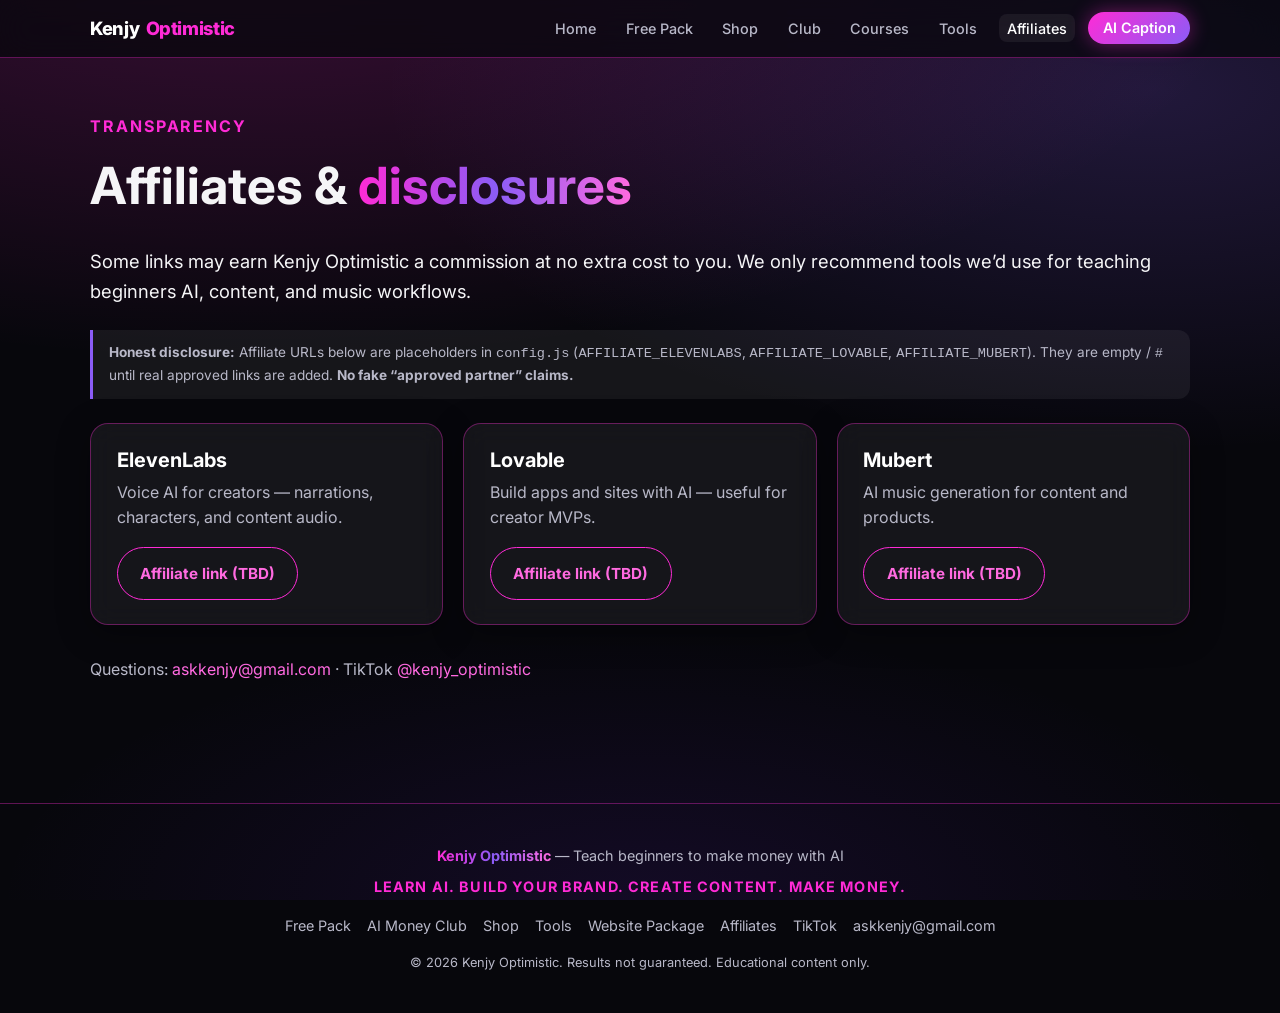
==== affiliates/index.html @ 9de83a07 "Add Kenjy Optimistic marketing Hub static site" ====
<!DOCTYPE html>
<html lang="en">
<head>
  <meta charset="UTF-8" />
  <meta name="viewport" content="width=device-width, initial-scale=1" />
  <title>Affiliates &amp; Disclosures | Kenjy Optimistic</title>
  <meta name="description" content="Honest affiliate disclosure. Placeholder links for ElevenLabs, Lovable, Mubert — no fake approvals." />
  <link href="https://fonts.googleapis.com/css2?family=Inter:wght@400;500;600;700;800&display=swap" rel="stylesheet" />
  <link rel="stylesheet" href="/styles.css" />
</head>
<body>
  <header id="site-header" class="site-header"></header>
  <main id="main" class="section container">
    <p class="tagline">Transparency</p>
    <h1>Affiliates &amp; <span class="neon-text">disclosures</span></h1>
    <p class="lead">Some links may earn Kenjy Optimistic a commission at no extra cost to you. We only recommend tools we’d use for teaching beginners AI, content, and music workflows.</p>

    <div class="disclaimer">
      <strong>Honest disclosure:</strong> Affiliate URLs below are placeholders in <code>config.js</code>
      (<code>AFFILIATE_ELEVENLABS</code>, <code>AFFILIATE_LOVABLE</code>, <code>AFFILIATE_MUBERT</code>).
      They are empty / <code>#</code> until real approved links are added. <strong>No fake “approved partner” claims.</strong>
    </div>

    <div class="grid" style="margin-top:1.5rem">
      <article class="glass card">
        <h3>ElevenLabs</h3>
        <p>Voice AI for creators — narrations, characters, and content audio.</p>
        <a class="btn btn-outline" href="#" data-config="AFFILIATE_ELEVENLABS">Affiliate link (TBD)</a>
      </article>
      <article class="glass card">
        <h3>Lovable</h3>
        <p>Build apps and sites with AI — useful for creator MVPs.</p>
        <a class="btn btn-outline" href="#" data-config="AFFILIATE_LOVABLE">Affiliate link (TBD)</a>
      </article>
      <article class="glass card">
        <h3>Mubert</h3>
        <p>AI music generation for content and products.</p>
        <a class="btn btn-outline" href="#" data-config="AFFILIATE_MUBERT">Affiliate link (TBD)</a>
      </article>
    </div>

    <p style="margin-top:2rem">Questions: <a href="mailto:askkenjy@gmail.com">askkenjy@gmail.com</a> · TikTok <a href="https://www.tiktok.com/@kenjy_optimistic" target="_blank" rel="noopener">@kenjy_optimistic</a></p>
  </main>
  <footer id="site-footer" class="site-footer"></footer>
  <script src="/config.js"></script>
  <script src="/nav.js"></script>
</body>
</html>
---- styles.css ----
/* Kenjy Optimistic — neon glassmorphism */
:root {
  --pink: #FF2BD6;
  --pink-soft: #ff6ae0;
  --purple: #8B5CF6;
  --purple-deep: #5B21B6;
  --black: #07070c;
  --black-2: #0e0e18;
  --white: #ffffff;
  --glass: rgba(255, 255, 255, 0.06);
  --glass-border: rgba(255, 43, 214, 0.35);
  --text: #f5f5f7;
  --muted: #b8b8c8;
  --radius: 18px;
  --shadow: 0 0 40px rgba(255, 43, 214, 0.25);
  --font: "Inter", system-ui, -apple-system, Segoe UI, Roboto, sans-serif;
}

*, *::before, *::after { box-sizing: border-box; }
html { scroll-behavior: smooth; }
body {
  margin: 0;
  font-family: var(--font);
  background: var(--black);
  color: var(--text);
  line-height: 1.6;
  min-height: 100vh;
  background-image:
    radial-gradient(ellipse 80% 50% at 20% -10%, rgba(255, 43, 214, 0.22), transparent),
    radial-gradient(ellipse 60% 40% at 90% 10%, rgba(139, 92, 246, 0.2), transparent),
    radial-gradient(ellipse 50% 30% at 50% 100%, rgba(91, 33, 182, 0.15), transparent);
  background-attachment: fixed;
}

a { color: var(--pink-soft); text-decoration: none; }
a:hover { color: var(--white); text-decoration: underline; }
img { max-width: 100%; height: auto; }
h1, h2, h3, h4 { line-height: 1.2; margin: 0 0 0.6em; font-weight: 700; }
h1 { font-size: clamp(2rem, 5vw, 3.2rem); }
h2 { font-size: clamp(1.5rem, 3.5vw, 2.2rem); }
h3 { font-size: 1.25rem; }
p { margin: 0 0 1em; color: var(--muted); }
.lead { font-size: 1.15rem; color: var(--text); }

.container { width: min(1100px, 92%); margin: 0 auto; }
.section { padding: 3.5rem 0; }
.section-sm { padding: 2rem 0; }

/* Nav */
.site-header {
  position: sticky; top: 0; z-index: 100;
  backdrop-filter: blur(16px);
  -webkit-backdrop-filter: blur(16px);
  background: rgba(7, 7, 12, 0.75);
  border-bottom: 1px solid var(--glass-border);
}
.nav {
  display: flex; align-items: center; justify-content: space-between;
  gap: 1rem; padding: 0.85rem 0; flex-wrap: wrap;
}
.logo {
  font-weight: 800; font-size: 1.15rem; letter-spacing: -0.02em;
  color: var(--white); text-decoration: none;
  display: flex; align-items: center; gap: 0.4rem;
}
.logo span { color: var(--pink); }
.logo:hover { text-decoration: none; color: var(--white); }
.nav-links {
  display: flex; flex-wrap: wrap; gap: 0.35rem 0.85rem;
  list-style: none; margin: 0; padding: 0; align-items: center;
}
.nav-links a {
  color: var(--muted); font-size: 0.9rem; font-weight: 500;
  text-decoration: none; padding: 0.35rem 0.5rem; border-radius: 8px;
}
.nav-links a:hover, .nav-links a.active {
  color: var(--white); background: var(--glass); text-decoration: none;
}
.nav-cta {
  background: linear-gradient(135deg, var(--pink), var(--purple)) !important;
  color: var(--white) !important; padding: 0.45rem 0.9rem !important;
  border-radius: 999px !important; font-weight: 600 !important;
  box-shadow: 0 0 20px rgba(255, 43, 214, 0.4);
}
.nav-cta:hover { filter: brightness(1.1); }

/* Buttons */
.btn {
  display: inline-flex; align-items: center; justify-content: center; gap: 0.4rem;
  padding: 0.85rem 1.4rem; border-radius: 999px; font-weight: 700;
  font-size: 0.95rem; border: none; cursor: pointer;
  text-decoration: none; transition: transform 0.15s, box-shadow 0.15s, filter 0.15s;
  font-family: inherit;
}
.btn:hover { transform: translateY(-2px); text-decoration: none; color: var(--white); }
.btn-primary {
  background: linear-gradient(135deg, var(--pink), var(--purple));
  color: var(--white); box-shadow: var(--shadow);
}
.btn-primary:hover { filter: brightness(1.08); color: var(--white); }
.btn-ghost {
  background: var(--glass); color: var(--white);
  border: 1px solid var(--glass-border);
}
.btn-ghost:hover { border-color: var(--pink); color: var(--white); }
.btn-outline {
  background: transparent; color: var(--pink-soft);
  border: 1px solid var(--pink);
}
.btn-lg { padding: 1rem 1.75rem; font-size: 1.05rem; }
.btn-block { width: 100%; }
.cta-row { display: flex; flex-wrap: wrap; gap: 0.75rem; margin-top: 1.5rem; }

/* Glass cards */
.glass {
  background: var(--glass);
  border: 1px solid var(--glass-border);
  border-radius: var(--radius);
  backdrop-filter: blur(12px);
  -webkit-backdrop-filter: blur(12px);
  box-shadow: 0 8px 32px rgba(0, 0, 0, 0.35);
}
.card {
  padding: 1.5rem 1.6rem;
  transition: border-color 0.2s, transform 0.2s;
}
.card:hover { border-color: var(--pink); transform: translateY(-3px); }
.card h3 { color: var(--white); margin-bottom: 0.4em; }
.card .price {
  font-size: 1.75rem; font-weight: 800; color: var(--pink);
  margin: 0.5rem 0;
}
.card .price small { font-size: 0.85rem; color: var(--muted); font-weight: 500; }
.grid {
  display: grid; gap: 1.25rem;
  grid-template-columns: repeat(auto-fit, minmax(260px, 1fr));
}
.grid-3 { grid-template-columns: repeat(auto-fit, minmax(280px, 1fr)); }

/* Hero */
.hero {
  padding: 4rem 0 3rem; text-align: center;
}
.hero .badge {
  display: inline-block; padding: 0.35rem 0.9rem; border-radius: 999px;
  background: rgba(255, 43, 214, 0.15); border: 1px solid var(--glass-border);
  color: var(--pink-soft); font-size: 0.8rem; font-weight: 600;
  letter-spacing: 0.04em; text-transform: uppercase; margin-bottom: 1.25rem;
}
.tagline {
  font-size: clamp(0.85rem, 2vw, 1rem);
  letter-spacing: 0.12em; text-transform: uppercase;
  color: var(--pink); font-weight: 700; margin-bottom: 1rem;
}
.hero p { max-width: 560px; margin-left: auto; margin-right: auto; }

/* Forms */
.form-glass {
  max-width: 420px; margin: 1.5rem auto 0; padding: 1.5rem;
  text-align: left;
}
label { display: block; font-size: 0.85rem; color: var(--muted); margin-bottom: 0.35rem; }
input[type="email"], input[type="text"] {
  width: 100%; padding: 0.85rem 1rem; border-radius: 12px;
  border: 1px solid var(--glass-border); background: rgba(0,0,0,0.4);
  color: var(--white); font-size: 1rem; font-family: inherit; margin-bottom: 1rem;
}
input:focus { outline: 2px solid var(--pink); border-color: transparent; }

/* Lists */
.check-list { list-style: none; padding: 0; margin: 1rem 0; }
.check-list li {
  padding: 0.5rem 0 0.5rem 1.75rem; position: relative; color: var(--text);
}
.check-list li::before {
  content: "✓"; position: absolute; left: 0; color: var(--pink); font-weight: 800;
}

/* Footer */
.site-footer {
  margin-top: 3rem; padding: 2.5rem 0 2rem;
  border-top: 1px solid var(--glass-border);
  text-align: center;
}
.site-footer p { font-size: 0.9rem; margin-bottom: 0.5rem; }
.footer-links { display: flex; flex-wrap: wrap; justify-content: center; gap: 1rem; margin: 1rem 0; }
.footer-links a { color: var(--muted); font-size: 0.9rem; }
.neon-text {
  background: linear-gradient(90deg, var(--pink), var(--purple), var(--pink-soft));
  -webkit-background-clip: text; background-clip: text; color: transparent;
}
.pill {
  display: inline-block; padding: 0.2rem 0.6rem; border-radius: 999px;
  background: rgba(139, 92, 246, 0.25); color: var(--pink-soft);
  font-size: 0.75rem; font-weight: 600;
}
.feature-icon {
  width: 48px; height: 48px; border-radius: 12px;
  display: flex; align-items: center; justify-content: center;
  background: linear-gradient(135deg, rgba(255,43,214,0.3), rgba(139,92,246,0.3));
  font-size: 1.4rem; margin-bottom: 0.75rem;
}
.disclaimer {
  font-size: 0.85rem; color: var(--muted); border-left: 3px solid var(--purple);
  padding: 0.75rem 1rem; margin: 1.5rem 0; background: var(--glass); border-radius: 0 12px 12px 0;
}
.skip-link {
  position: absolute; left: -9999px; top: 0; background: var(--pink); color: white; padding: 0.5rem 1rem; z-index: 200;
}
.skip-link:focus { left: 1rem; top: 1rem; }
@media (max-width: 640px) {
  .nav-links { width: 100%; justify-content: flex-start; }
  .hero { padding: 2.5rem 0 2rem; }
}
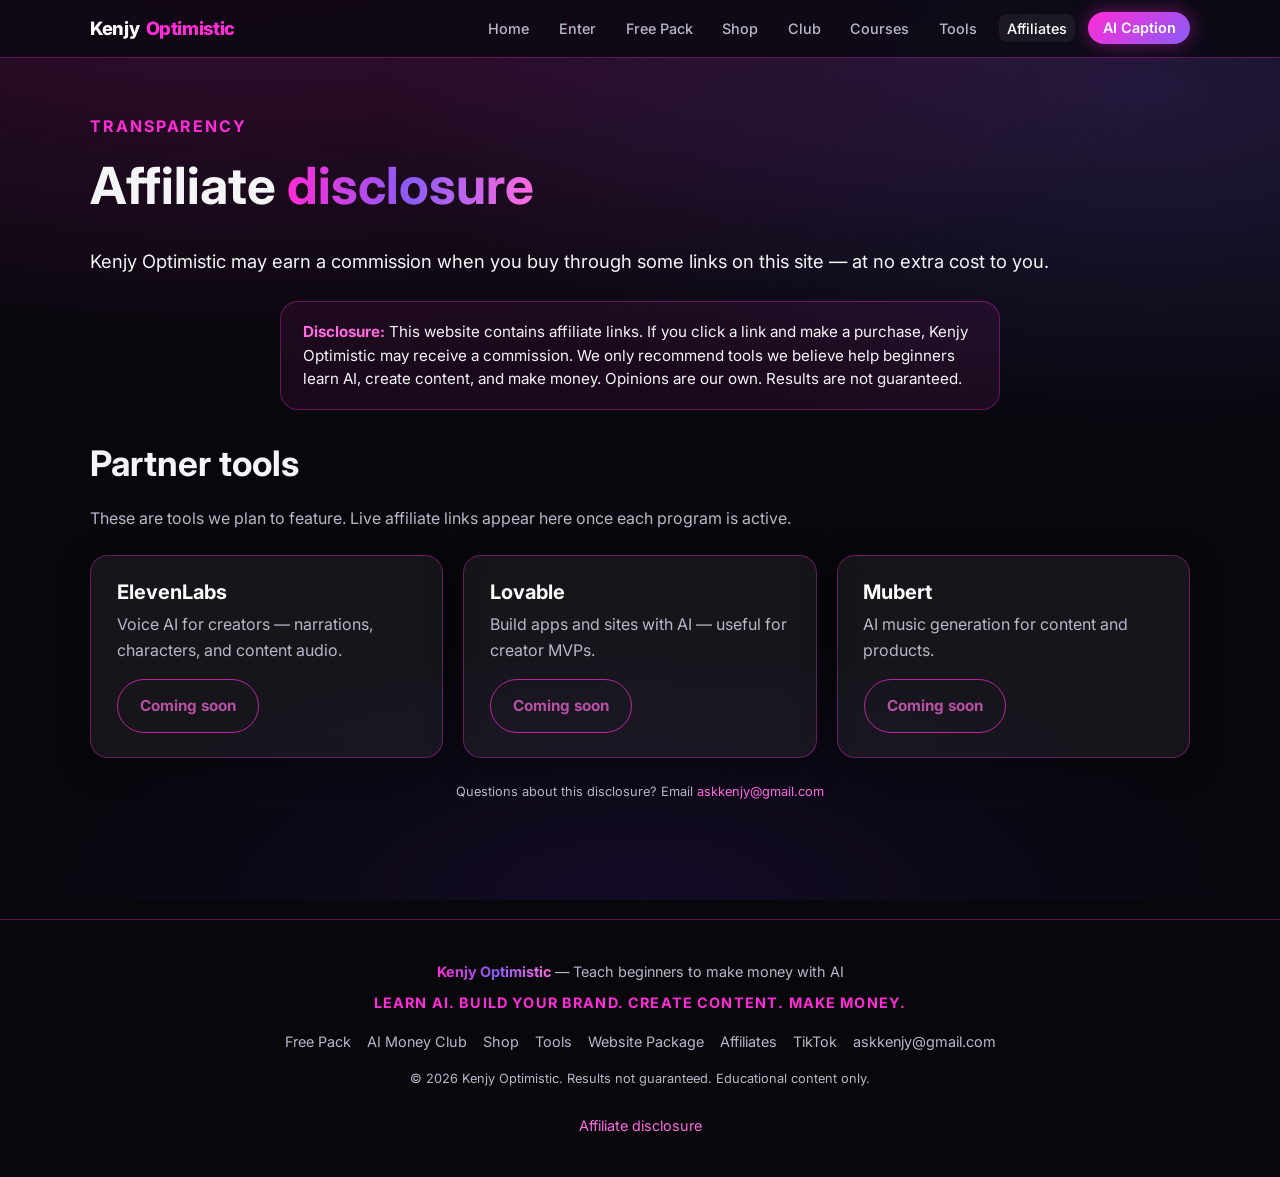
==== commit 9009073c: "Fix affiliate disclosure and add email-gate /enter landing" ====
--- a/affiliates/index.html
+++ b/affiliates/index.html
@@ -3,8 +3,8 @@
 <head>
   <meta charset="UTF-8" />
   <meta name="viewport" content="width=device-width, initial-scale=1" />
-  <title>Affiliates &amp; Disclosures | Kenjy Optimistic</title>
-  <meta name="description" content="Honest affiliate disclosure. Placeholder links for ElevenLabs, Lovable, Mubert — no fake approvals." />
+  <title>Affiliate Disclosure | Kenjy Optimistic</title>
+  <meta name="description" content="FTC affiliate disclosure for Kenjy Optimistic. Some links may earn a commission at no extra cost to you." />
   <link href="https://fonts.googleapis.com/css2?family=Inter:wght@400;500;600;700;800&display=swap" rel="stylesheet" />
   <link rel="stylesheet" href="/styles.css" />
 </head>
@@ -12,37 +12,56 @@
   <header id="site-header" class="site-header"></header>
   <main id="main" class="section container">
     <p class="tagline">Transparency</p>
-    <h1>Affiliates &amp; <span class="neon-text">disclosures</span></h1>
-    <p class="lead">Some links may earn Kenjy Optimistic a commission at no extra cost to you. We only recommend tools we’d use for teaching beginners AI, content, and music workflows.</p>
+    <h1>Affiliate <span class="neon-text">disclosure</span></h1>
+    <p class="lead">Kenjy Optimistic may earn a commission when you buy through some links on this site — at no extra cost to you.</p>
 
-    <div class="disclaimer">
-      <strong>Honest disclosure:</strong> Affiliate URLs below are placeholders in <code>config.js</code>
-      (<code>AFFILIATE_ELEVENLABS</code>, <code>AFFILIATE_LOVABLE</code>, <code>AFFILIATE_MUBERT</code>).
-      They are empty / <code>#</code> until real approved links are added. <strong>No fake “approved partner” claims.</strong>
-    </div>
+    <aside class="disclosure" role="note" aria-label="Affiliate disclosure">
+      <p><strong>Disclosure:</strong> This website contains affiliate links. If you click a link and make a purchase, Kenjy Optimistic may receive a commission. We only recommend tools we believe help beginners learn AI, create content, and make money. Opinions are our own. Results are not guaranteed.</p>
+    </aside>
+
+    <h2>Partner tools</h2>
+    <p>These are tools we plan to feature. Live affiliate links appear here once each program is active.</p>
 
     <div class="grid" style="margin-top:1.5rem">
       <article class="glass card">
         <h3>ElevenLabs</h3>
         <p>Voice AI for creators — narrations, characters, and content audio.</p>
-        <a class="btn btn-outline" href="#" data-config="AFFILIATE_ELEVENLABS">Affiliate link (TBD)</a>
+        <a class="btn btn-outline affiliate-link" href="#" data-config="AFFILIATE_ELEVENLABS" data-label="Visit ElevenLabs">Coming soon</a>
       </article>
       <article class="glass card">
         <h3>Lovable</h3>
         <p>Build apps and sites with AI — useful for creator MVPs.</p>
-        <a class="btn btn-outline" href="#" data-config="AFFILIATE_LOVABLE">Affiliate link (TBD)</a>
+        <a class="btn btn-outline affiliate-link" href="#" data-config="AFFILIATE_LOVABLE" data-label="Visit Lovable">Coming soon</a>
       </article>
       <article class="glass card">
         <h3>Mubert</h3>
         <p>AI music generation for content and products.</p>
-        <a class="btn btn-outline" href="#" data-config="AFFILIATE_MUBERT">Affiliate link (TBD)</a>
+        <a class="btn btn-outline affiliate-link" href="#" data-config="AFFILIATE_MUBERT" data-label="Visit Mubert">Coming soon</a>
       </article>
     </div>
 
-    <p style="margin-top:2rem">Questions: <a href="mailto:askkenjy@gmail.com">askkenjy@gmail.com</a> · TikTok <a href="https://www.tiktok.com/@kenjy_optimistic" target="_blank" rel="noopener">@kenjy_optimistic</a></p>
+    <p class="disclosure-inline">Questions about this disclosure? Email <a href="mailto:askkenjy@gmail.com">askkenjy@gmail.com</a></p>
   </main>
   <footer id="site-footer" class="site-footer"></footer>
   <script src="/config.js"></script>
   <script src="/nav.js"></script>
+  <script>
+    document.querySelectorAll("a.affiliate-link").forEach(function (el) {
+      var key = el.getAttribute("data-config");
+      var cfg = window.KENJY_CONFIG || {};
+      var url = cfg[key];
+      if (url && url !== "#") {
+        el.setAttribute("href", url);
+        el.setAttribute("target", "_blank");
+        el.setAttribute("rel", "noopener sponsored");
+        el.textContent = el.getAttribute("data-label") || "Visit";
+      } else {
+        el.removeAttribute("href");
+        el.setAttribute("aria-disabled", "true");
+        el.style.opacity = "0.7";
+        el.style.pointerEvents = "none";
+      }
+    });
+  </script>
 </body>
 </html>
--- a/styles.css
+++ b/styles.css
@@ -212,3 +212,58 @@
   .nav-links { width: 100%; justify-content: flex-start; }
   .hero { padding: 2.5rem 0 2rem; }
 }
+
+/* Affiliate disclosure — visitor-facing */
+.disclosure {
+  display: block;
+  width: 100%;
+  max-width: 720px;
+  margin: 1.5rem auto 2rem;
+  padding: 1.15rem 1.35rem;
+  border-radius: var(--radius);
+  border: 1px solid var(--glass-border);
+  background: rgba(255, 43, 214, 0.08);
+  color: var(--text);
+  font-size: 0.95rem;
+  line-height: 1.55;
+}
+.disclosure strong { color: var(--pink-soft); }
+.disclosure p { margin: 0; color: var(--text); }
+.disclosure-inline {
+  font-size: 0.8rem;
+  color: var(--muted);
+  margin-top: 1.5rem;
+  text-align: center;
+}
+code {
+  font-family: ui-monospace, SFMono-Regular, Menlo, Consolas, monospace;
+  font-size: 0.85em;
+  background: rgba(255,255,255,0.08);
+  padding: 0.1em 0.35em;
+  border-radius: 6px;
+  color: var(--pink-soft);
+  word-break: break-word;
+}
+
+/* Email gate landing */
+.gate-wrap {
+  min-height: calc(100vh - 4rem);
+  display: flex;
+  align-items: center;
+  justify-content: center;
+  padding: 2rem 0 3rem;
+}
+.gate-card {
+  width: min(440px, 100%);
+  padding: 2rem 1.75rem;
+  text-align: left;
+}
+.gate-card h1 { text-align: center; }
+.gate-card .lead { text-align: center; }
+.gate-error {
+  color: #ff8fab;
+  font-size: 0.9rem;
+  margin: 0.5rem 0 0;
+  display: none;
+}
+.gate-error.show { display: block; }
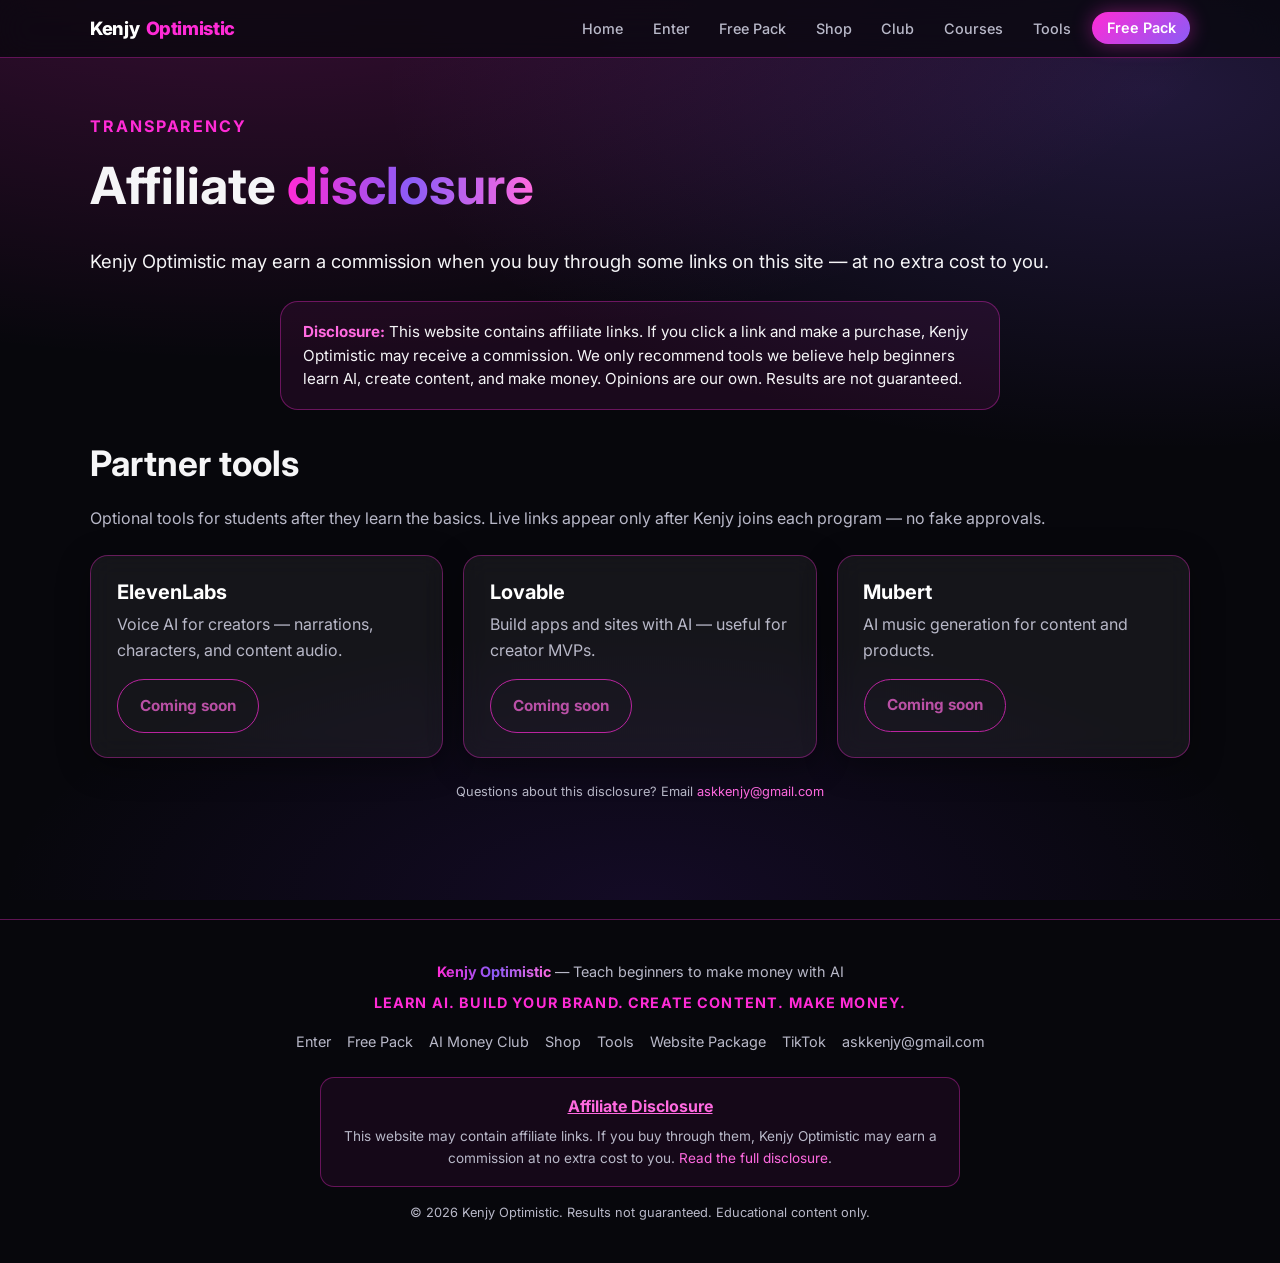
==== commit d39b15c1: "Align Club page with beginner who/where/what/when framing" ====
--- a/affiliates/index.html
+++ b/affiliates/index.html
@@ -20,7 +20,7 @@
     </aside>
 
     <h2>Partner tools</h2>
-    <p>These are tools we plan to feature. Live affiliate links appear here once each program is active.</p>
+    <p>Optional tools for students after they learn the basics. Live links appear only after Kenjy joins each program — no fake approvals.</p>
 
     <div class="grid" style="margin-top:1.5rem">
       <article class="glass card">
--- a/styles.css
+++ b/styles.css
@@ -261,9 +261,31 @@
 .gate-card h1 { text-align: center; }
 .gate-card .lead { text-align: center; }
 .gate-error {
-  color: #ff8fab;
+  color: var(--pink-soft);
   font-size: 0.9rem;
   margin: 0.5rem 0 0;
   display: none;
 }
 .gate-error.show { display: block; }
+
+.footer-disclosure {
+  margin: 1.5rem auto 0;
+  max-width: 640px;
+  padding: 1rem 1.15rem;
+  border-radius: 14px;
+  border: 1px solid var(--glass-border);
+  background: rgba(255, 43, 214, 0.06);
+  text-align: center;
+}
+.footer-disclosure-link {
+  display: inline-block;
+  font-weight: 700;
+  color: var(--pink-soft) !important;
+  text-decoration: underline !important;
+  margin-bottom: 0.4rem;
+}
+.footer-disclosure p {
+  margin: 0;
+  font-size: 0.85rem;
+  color: var(--muted);
+}
